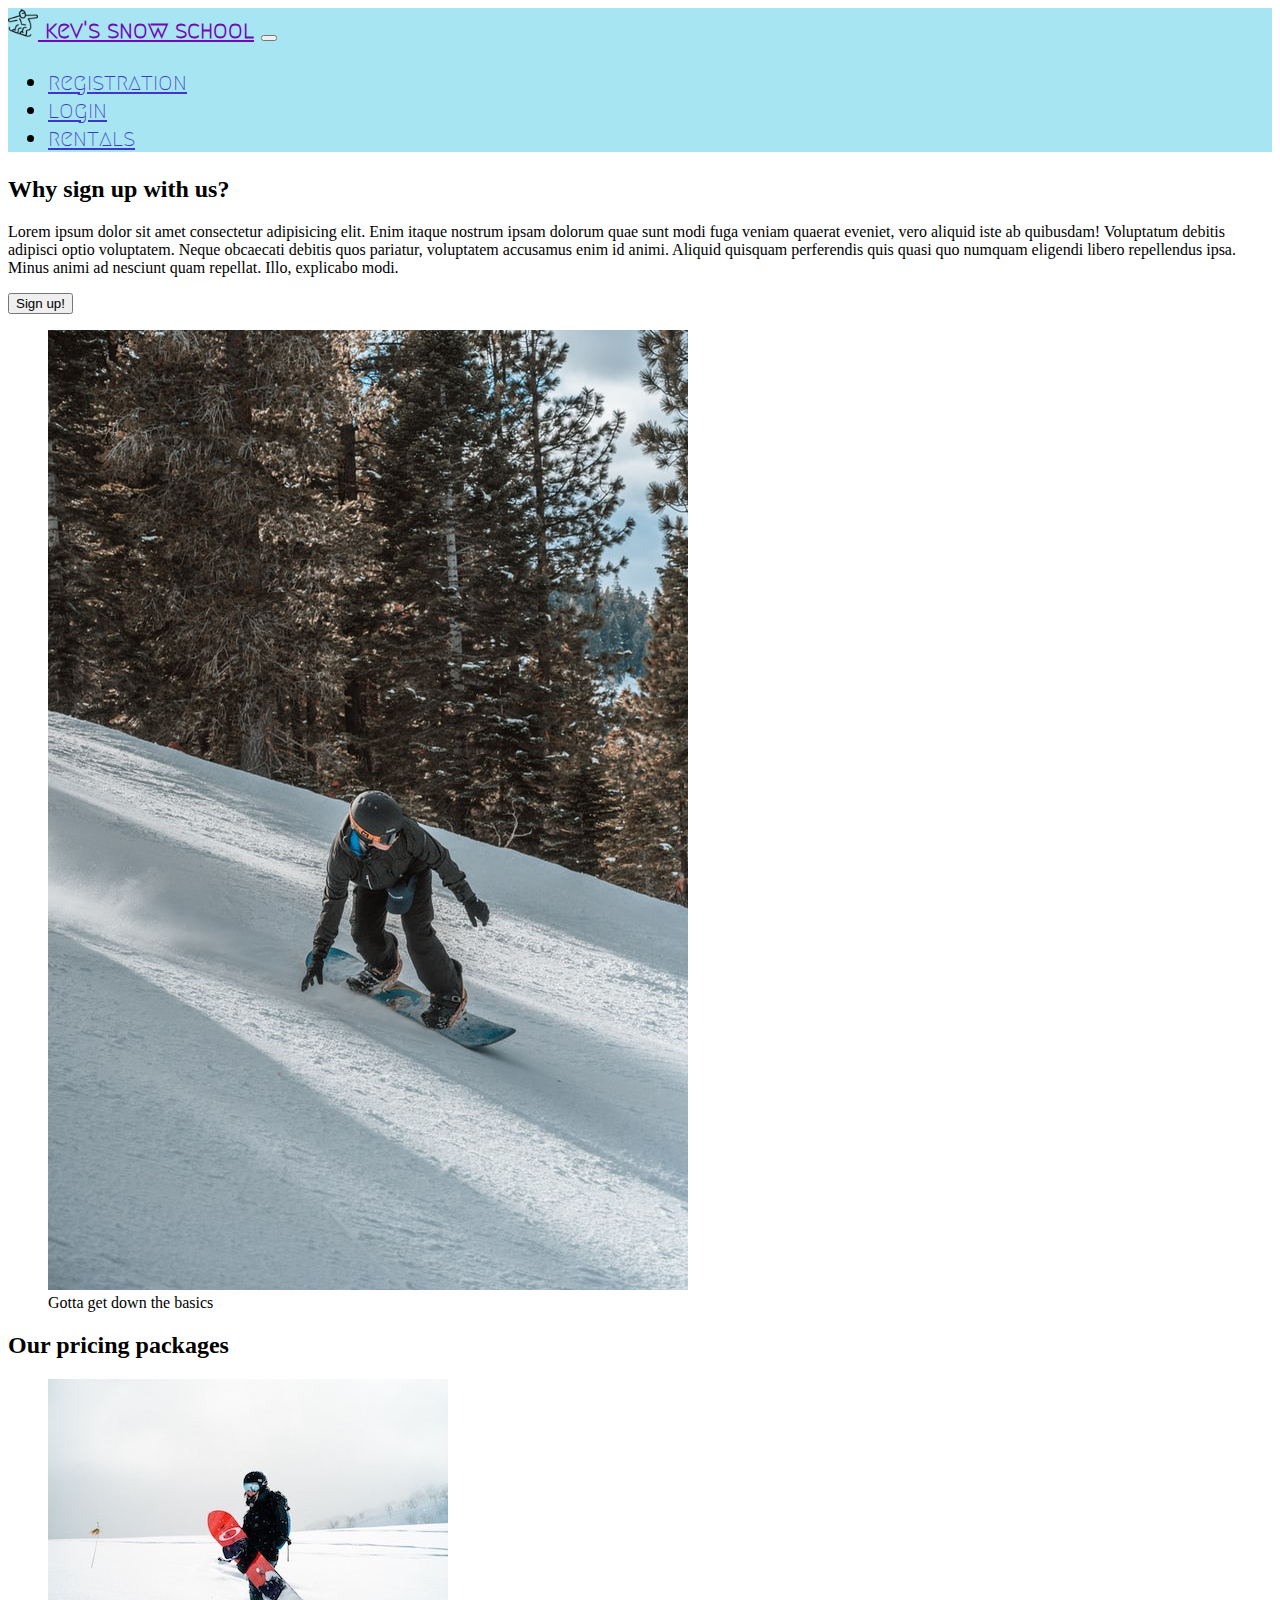
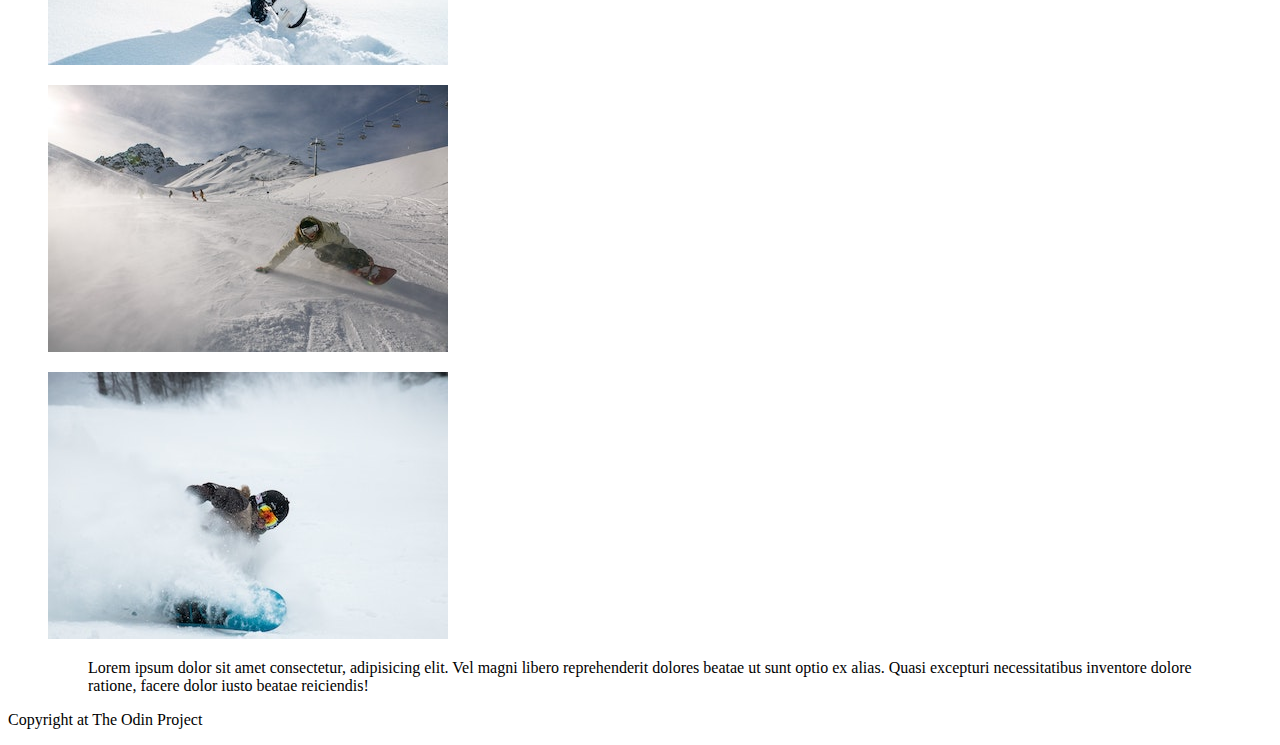
==== pricing.html @ 2f9ed6b0 "Created basic HTML layout" ====
<!DOCTYPE html>
<html lang="en">

<head>
    <meta charset="UTF-8">
    <meta http-equiv="X-UA-Compatible" content="IE=edge">
    <meta name="viewport" content="width=device-width, initial-scale=1.0">
    <title>Pricing Page</title>
    <link rel="stylesheet" href="pricing.css">
    <link rel="stylesheet" href="navbar.css">
    <link rel="stylesheet" href="navbar.js">
    <!-- Bootstrap -->
    <link rel="stylesheet" href="https://cdn.jsdelivr.net/npm/bootstrap@4.5.3/dist/css/bootstrap.min.css"
        integrity="sha384-TX8t27EcRE3e/ihU7zmQxVncDAy5uIKz4rEkgIXeMed4M0jlfIDPvg6uqKI2xXr2" crossorigin="anonymous">
    <!-- Fonts -->
    <link rel="preconnect" href="https://fonts.googleapis.com">
    <link rel="preconnect" href="https://fonts.gstatic.com" crossorigin>
    <link href="https://fonts.googleapis.com/css2?family=Megrim&display=swap" rel="stylesheet">

    <link rel="preconnect" href="https://fonts.googleapis.com">
    <link rel="preconnect" href="https://fonts.gstatic.com" crossorigin>
    <link href="https://fonts.googleapis.com/css2?family=Quicksand&display=swap" rel="stylesheet">

</head>

<body>
    <nav id="mainNavbar" class="navbar navbar-light navbar-expand-md py-0">
        <a class="navbar-brand" href="#">
            <img src="images/snowboarder.png" width="30" height="30" alt="" loading="lazy">
        </a>
        <a class="navbar-brand" href="index.html"><strong>kev's snow school</strong></a>
        <button class="navbar-toggler" type="button" data-toggle="collapse" data-target="#navLinks"
            aria-controls="navbarSupportedContent" aria-expanded="false" aria-label="Toggle navigation">
            <span class="navbar-toggler-icon"></span>
        </button>

        <div class="collapse navbar-collapse" id="navLinks">
            <ul class="navbar-nav">
                <li class="nav-item">
                    <a href="registration.html" class="nav-link">registration</a>
                </li>
                <li class="nav-item">
                    <a href="login.html" class="nav-link">login</a>
                </li>
                <li class="nav-item">
                    <a href="rentals.html" class="nav-link">rentals</a>
                </li>
            </ul>
        </div>
    </nav>

    <div id="container1">
        <div class="box1">
            <h2>Why sign up with us?</h2>
            <p>Lorem ipsum dolor sit amet consectetur adipisicing elit. Enim itaque nostrum ipsam dolorum quae sunt modi
                fuga veniam quaerat eveniet, vero aliquid iste ab quibusdam! Voluptatum debitis adipisci optio
                voluptatem.
                Neque obcaecati debitis quos pariatur, voluptatem accusamus enim id animi. Aliquid quisquam perferendis
                quis quasi quo numquam eligendi libero repellendus ipsa. Minus animi ad nesciunt quam repellat. Illo,
                explicabo modi.</p>
            <button class="signup" type="button">Sign up!</button>
        </div>

        <div class="box1">
            <figure>
                <img src="images/intro-pricing.jpg" alt="">
                <figcaption>Gotta get down the basics</figcaption>
            </figure>
        </div>
    </div>

    <div id="container2">
        <h2>Our pricing packages</h2>
        <div class="box2">
            <figure>
                <img src="images/beginner.jpg" alt="">
                <figcaption></figcaption>
            </figure>
        </div>
        <div class="box2">
            <figure>
                <img src="images/intermediate.jpg" alt="">
                <figcaption></figcaption>
            </figure>
        </div>
        <div class="box2">
            <figure>
                <img src="images/advanced.jpg" alt="">
                <figcaption></figcaption>
            </figure>
        </div>
    </div>

    <div id="container3">
        <figure>
            <blockquote cite="#">
                <p>Lorem ipsum dolor sit amet consectetur, adipisicing elit. Vel magni libero reprehenderit dolores
                    beatae ut sunt optio ex alias. Quasi excepturi necessitatibus inventore dolore ratione, facere dolor
                    iusto beatae reiciendis!</p>
            </blockquote>
            <figcaption><cite></cite></figcaption>
        </figure>
    </div>

    <footer>
        <p>Copyright at The Odin Project</p>
    </footer>


</body>

</html>
---- navbar.css ----
.navbar-brand {
    font-weight: 900;
}

#mainNavbar {
    font-size: 1.5rem;
    font-weight: 550;
    font-family: 'Megrim', cursive;
    background-color: #00b4d858;

}

#mainNavbar .nav-link {
    color: #3f37c9;
}

#mainNavbar .nav-link:hover {
    color: #7209b7;
}

#mainNavbar .navbar-brand {
    color: #7209b7;
}

.navbar.scrolled {
    background: #00b4d8;
    transition: background 1s;
}
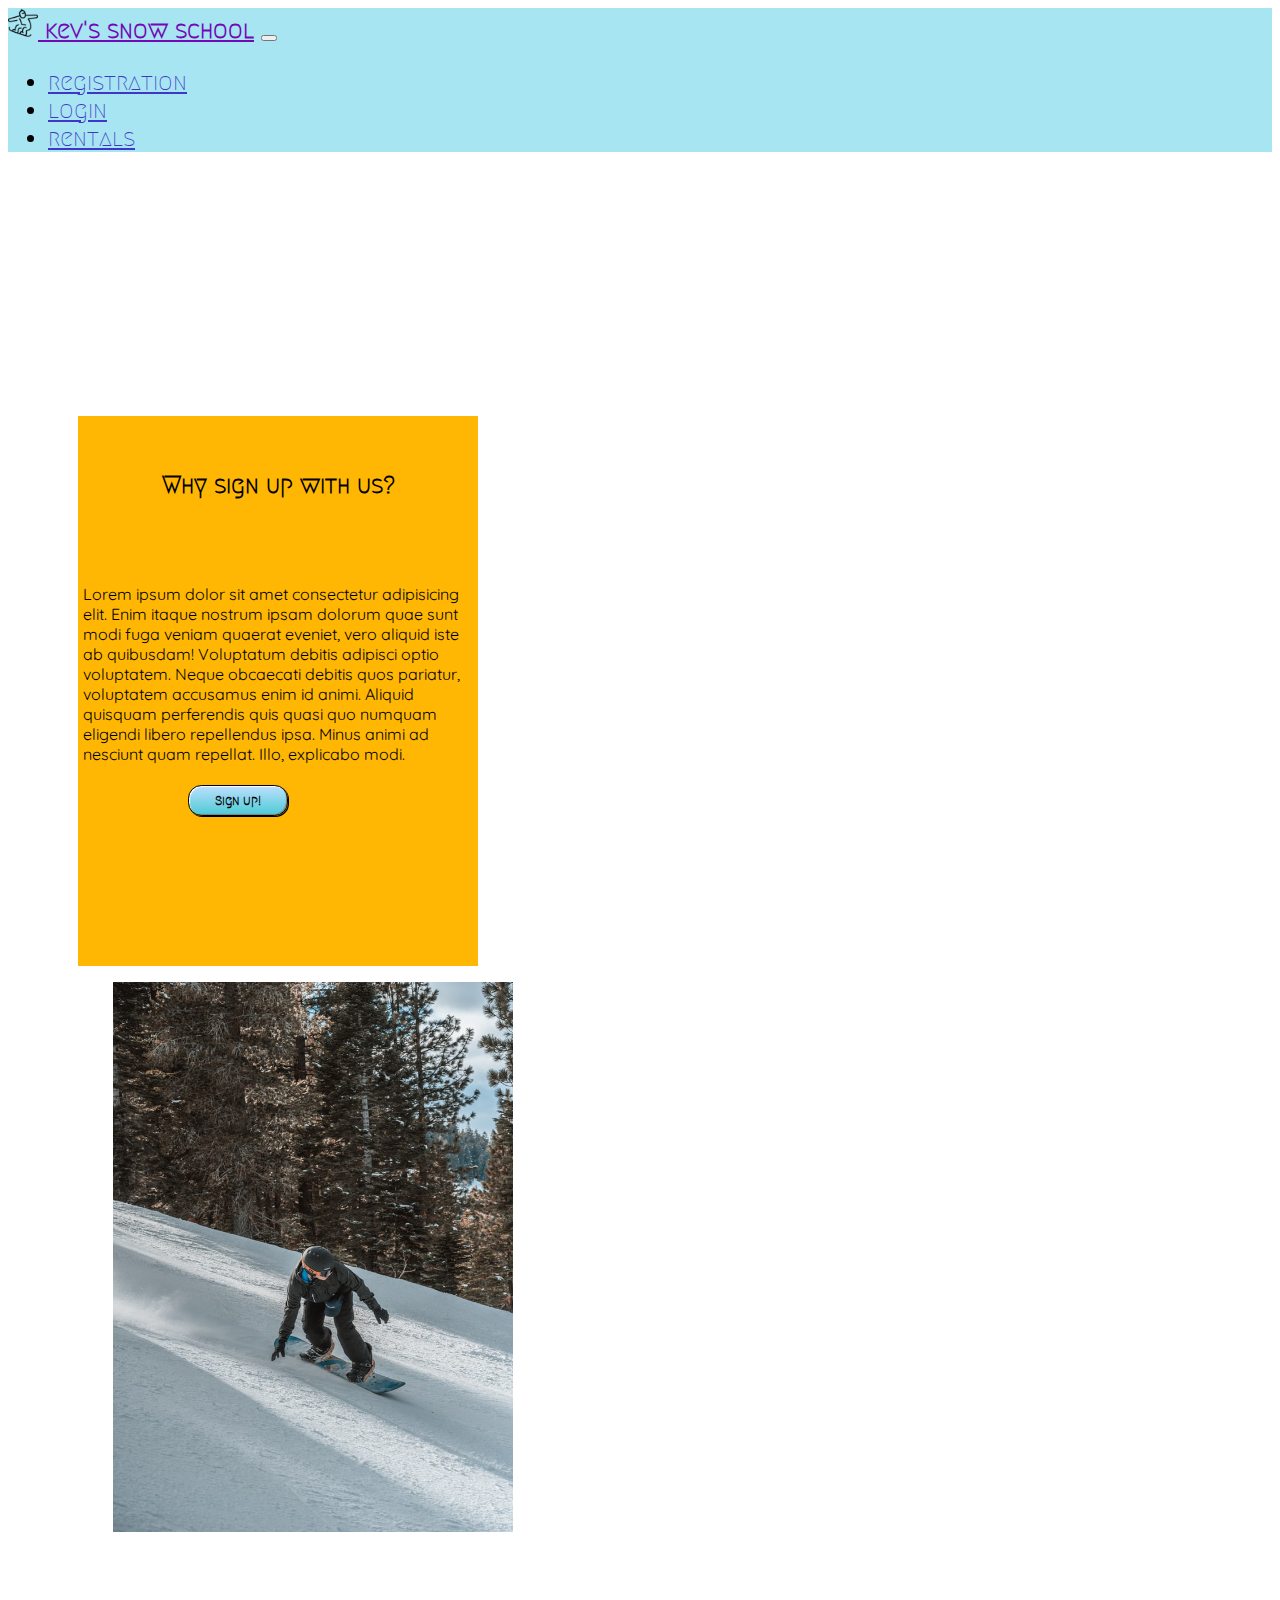
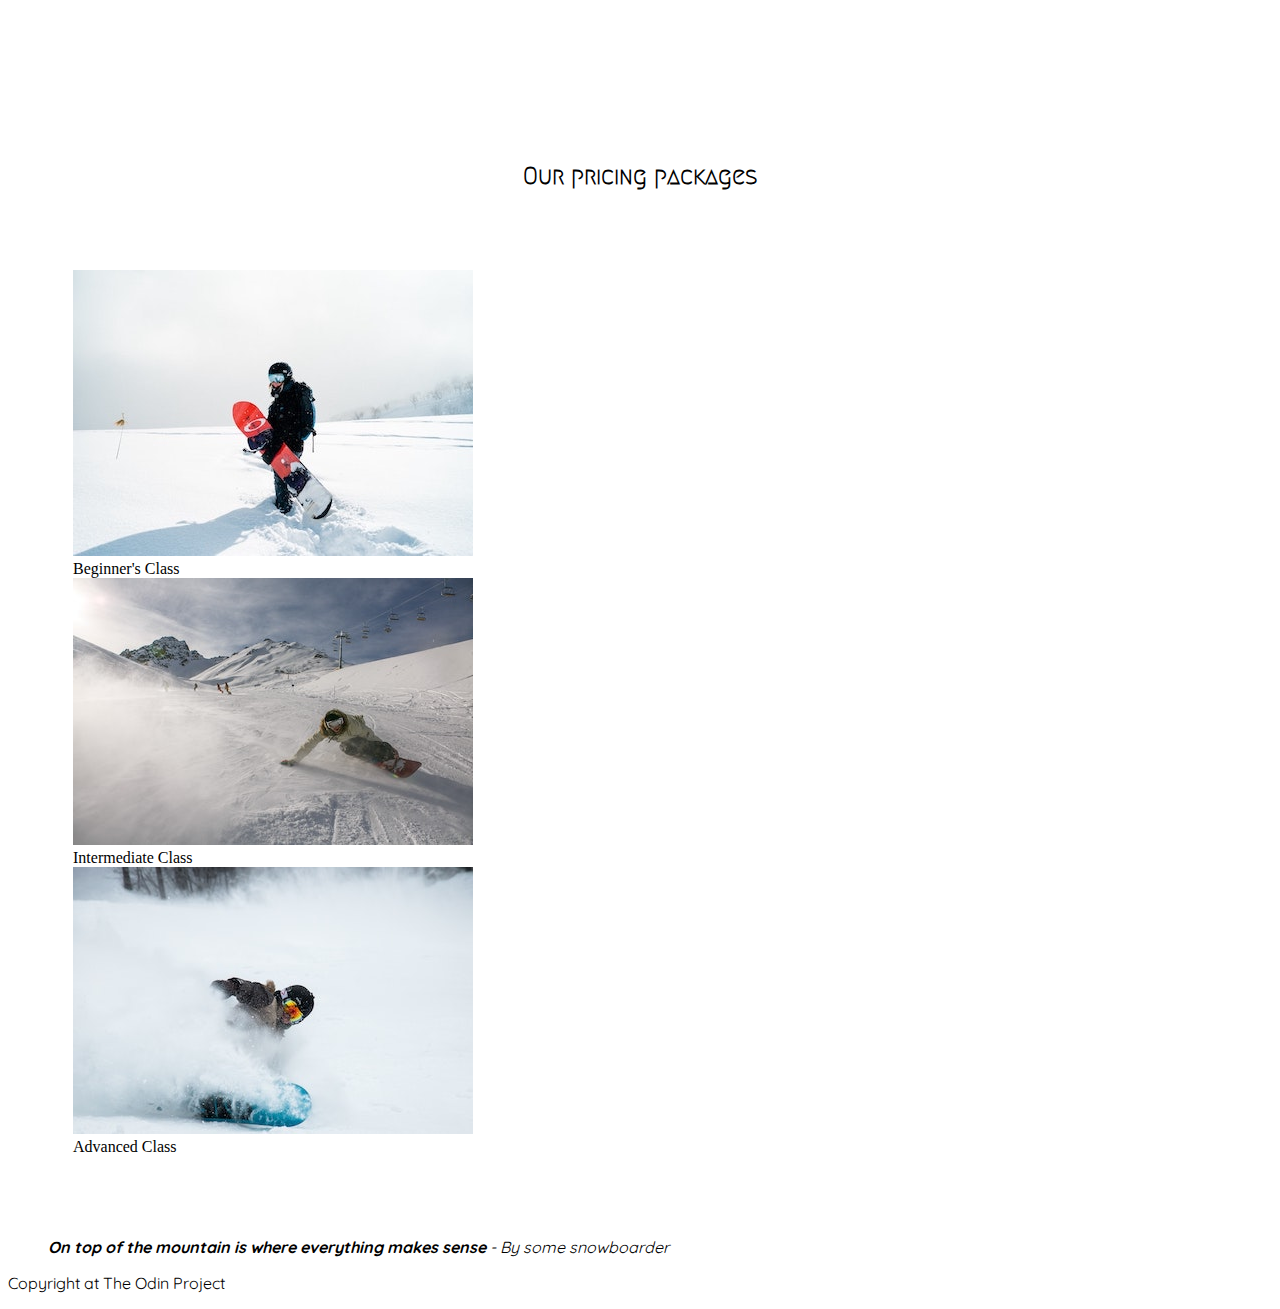
==== commit 2da284b5: "Modified pricing page, attempted to add background video that sits behind the first container,but to" ====
--- a/pricing.html
+++ b/pricing.html
@@ -24,7 +24,7 @@
 </head>
 
 <body>
-    <nav id="mainNavbar" class="navbar navbar-light navbar-expand-md py-0">
+    <nav id="mainNavbar" class="navbar navbar-light navbar-expand-md py-0 fixed-top">
         <a class="navbar-brand" href="#">
             <img src="images/snowboarder.png" width="30" height="30" alt="" loading="lazy">
         </a>
@@ -49,57 +49,71 @@
         </div>
     </nav>
 
-    <div id="container1">
-        <div class="box1">
-            <h2>Why sign up with us?</h2>
-            <p>Lorem ipsum dolor sit amet consectetur adipisicing elit. Enim itaque nostrum ipsam dolorum quae sunt modi
-                fuga veniam quaerat eveniet, vero aliquid iste ab quibusdam! Voluptatum debitis adipisci optio
-                voluptatem.
-                Neque obcaecati debitis quos pariatur, voluptatem accusamus enim id animi. Aliquid quisquam perferendis
-                quis quasi quo numquam eligendi libero repellendus ipsa. Minus animi ad nesciunt quam repellat. Illo,
-                explicabo modi.</p>
-            <button class="signup" type="button">Sign up!</button>
-        </div>
+    <div class="backgroundContainer">
+        <video id="background" muted autoplay loop>
+            <source src="images/ski_resort.mp4" type="video/mp4">
+        </video>
+    </div>
 
-        <div class="box1">
-            <figure>
-                <img src="images/intro-pricing.jpg" alt="">
-                <figcaption>Gotta get down the basics</figcaption>
-            </figure>
+    <div class="container">
+        <div class="row justify-content-center py-0">
+            <div id="box1" class="col-4">
+                <h2>Why sign up with us?</h2>
+                <p id="text">Lorem ipsum dolor sit amet consectetur adipisicing elit. Enim itaque nostrum ipsam
+                    dolorum
+                    quae sunt modi
+                    fuga veniam quaerat eveniet, vero aliquid iste ab quibusdam! Voluptatum debitis adipisci optio
+                    voluptatem.
+                    Neque obcaecati debitis quos pariatur, voluptatem accusamus enim id animi. Aliquid quisquam
+                    perferendis
+                    quis quasi quo numquam eligendi libero repellendus ipsa. Minus animi ad nesciunt quam repellat.
+                    Illo,
+                    explicabo modi.</p>
+                <button class="signup" type="button">Sign up!</button>
+            </div>
+
+
+            <div class="col-4">
+                <figure>
+                    <img id="welcome-img" src="images/intro-pricing.jpg" alt="">
+                </figure>
+            </div>
         </div>
     </div>
 
-    <div id="container2">
+
+    <div class="container">
         <h2>Our pricing packages</h2>
-        <div class="box2">
-            <figure>
+        <div class="d-flex justify-content-around">
+            <div class="col-3 ml-5">
+
                 <img src="images/beginner.jpg" alt="">
-                <figcaption></figcaption>
-            </figure>
-        </div>
-        <div class="box2">
-            <figure>
+                <figcaption>Beginner's Class</figcaption>
+
+            </div>
+            <div class="col-3 ml-5">
+
                 <img src="images/intermediate.jpg" alt="">
-                <figcaption></figcaption>
-            </figure>
-        </div>
-        <div class="box2">
-            <figure>
+                <figcaption>Intermediate Class</figcaption>
+
+            </div>
+            <div class="col-3 ml-5">
+
                 <img src="images/advanced.jpg" alt="">
-                <figcaption></figcaption>
-            </figure>
+                <figcaption>Advanced Class</figcaption>
+
+            </div>
         </div>
     </div>
 
+
     <div id="container3">
-        <figure>
-            <blockquote cite="#">
-                <p>Lorem ipsum dolor sit amet consectetur, adipisicing elit. Vel magni libero reprehenderit dolores
-                    beatae ut sunt optio ex alias. Quasi excepturi necessitatibus inventore dolore ratione, facere dolor
-                    iusto beatae reiciendis!</p>
-            </blockquote>
-            <figcaption><cite></cite></figcaption>
-        </figure>
+
+        <blockquote cite="#">
+            <p><cite><strong>On top of the mountain is where everything makes sense</strong> - By some snowboarder
+            </p>
+        </blockquote>
+
     </div>
 
     <footer>
--- a/pricing.css
+++ b/pricing.css
@@ -0,0 +1,77 @@
+.container {
+  padding: 65px;
+}
+
+#background {
+  display: block;
+  width: 100%;
+  height: 100%;
+  object-fit: cover;
+  object-position: center;
+}
+
+#container2 {
+  display: flex;
+  justify-content: space-around;
+  background-color: blue;
+}
+
+#welcome-img {
+  width: 400px;
+  height: 550px;
+}
+
+#box1 {
+  width: 400px;
+  height: 550px;
+  background-color: #ffb703;
+  margin-left: 5px;
+  margin-right: 5px;
+}
+
+.box2 {
+  width: 900px;
+  margin: 15px;
+}
+
+h1,
+h2 {
+  font-family: 'Megrim', cursive;
+  padding: 55px;
+  text-align: center;
+  margin: 25px;
+}
+
+p {
+  font-family: 'Quicksand', sans-serif;
+  font-size: 16px;
+}
+
+#text {
+  padding: 5px;
+}
+
+.signup {
+  position: relative;
+  bottom: 30px;
+  left: 80px;
+  background: linear-gradient(#bde0fe, #4dcad5);
+  font-family: 'Megrim', cursive;
+  font-weight: bold;
+  margin: 30px;
+  width: 100px;
+  border-width: 1px;
+  border-style: solid;
+  padding: 0.5em 1em;
+  border-radius: 1em;
+  box-shadow: inset 1px 1px 1px white, 1px 1px black, inset -1px -1px 1px grey;
+  transition: background-color 0.5s, border-radius 0.5s, box-shadow 0.5s, transform 0.5s;
+}
+
+.signup:hover {
+  font-family: 'Megrim', cursive;
+  font-weight: bold;
+  box-shadow: 1px 1px 1px #8be3eb;
+  transform: translateY(-0.5em);
+  cursor: pointer;
+}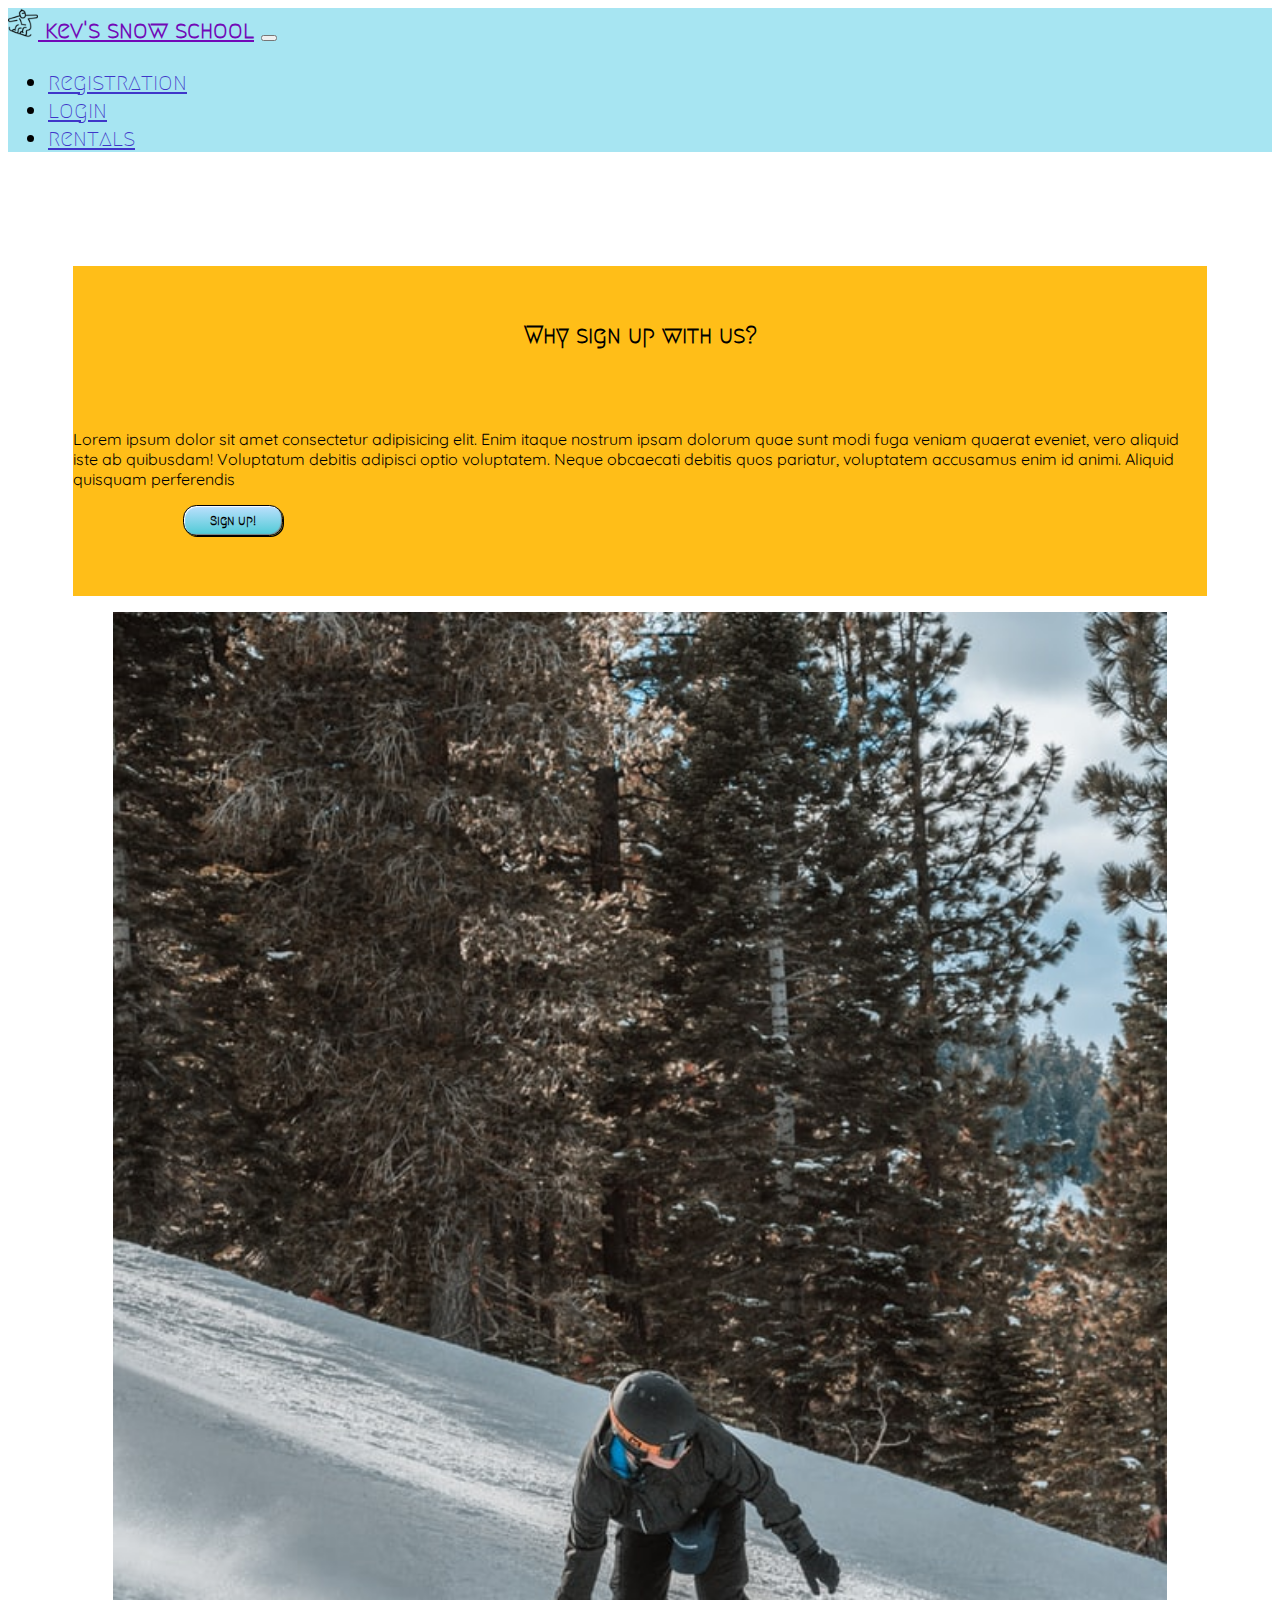
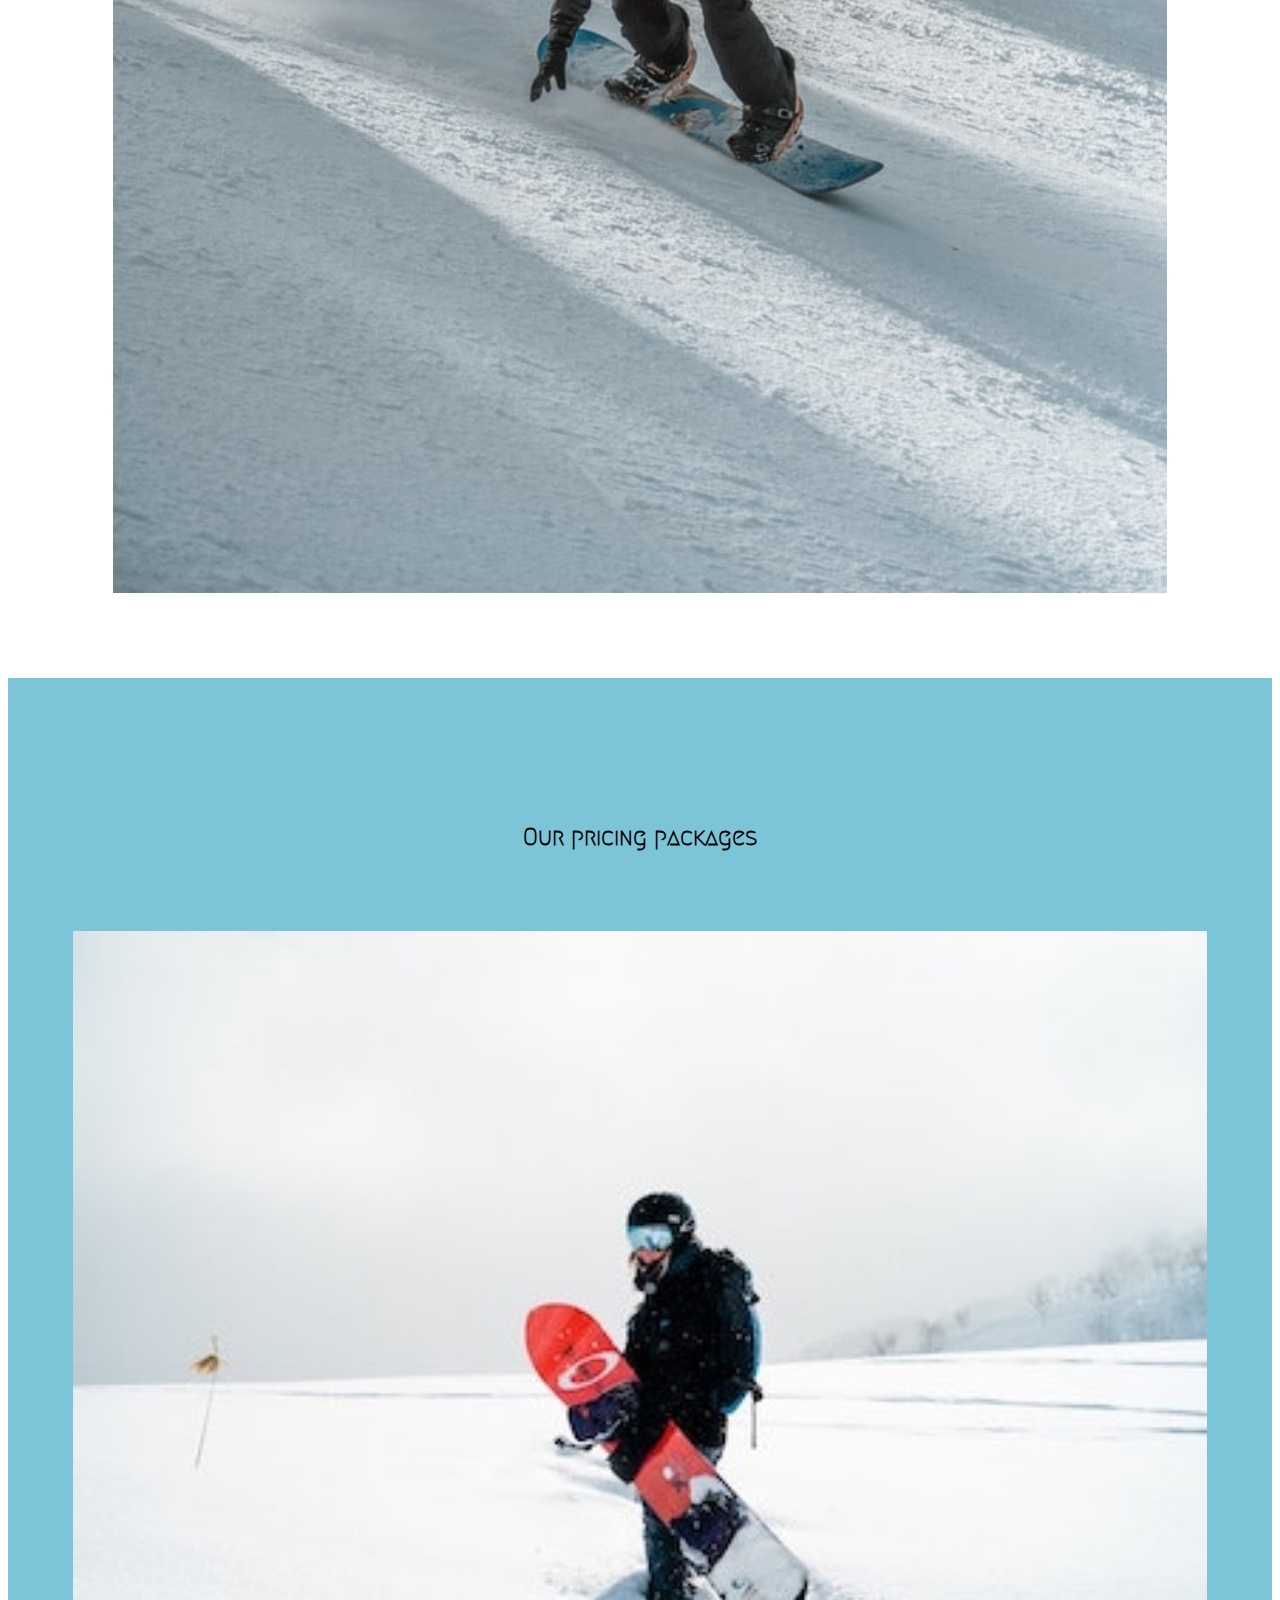
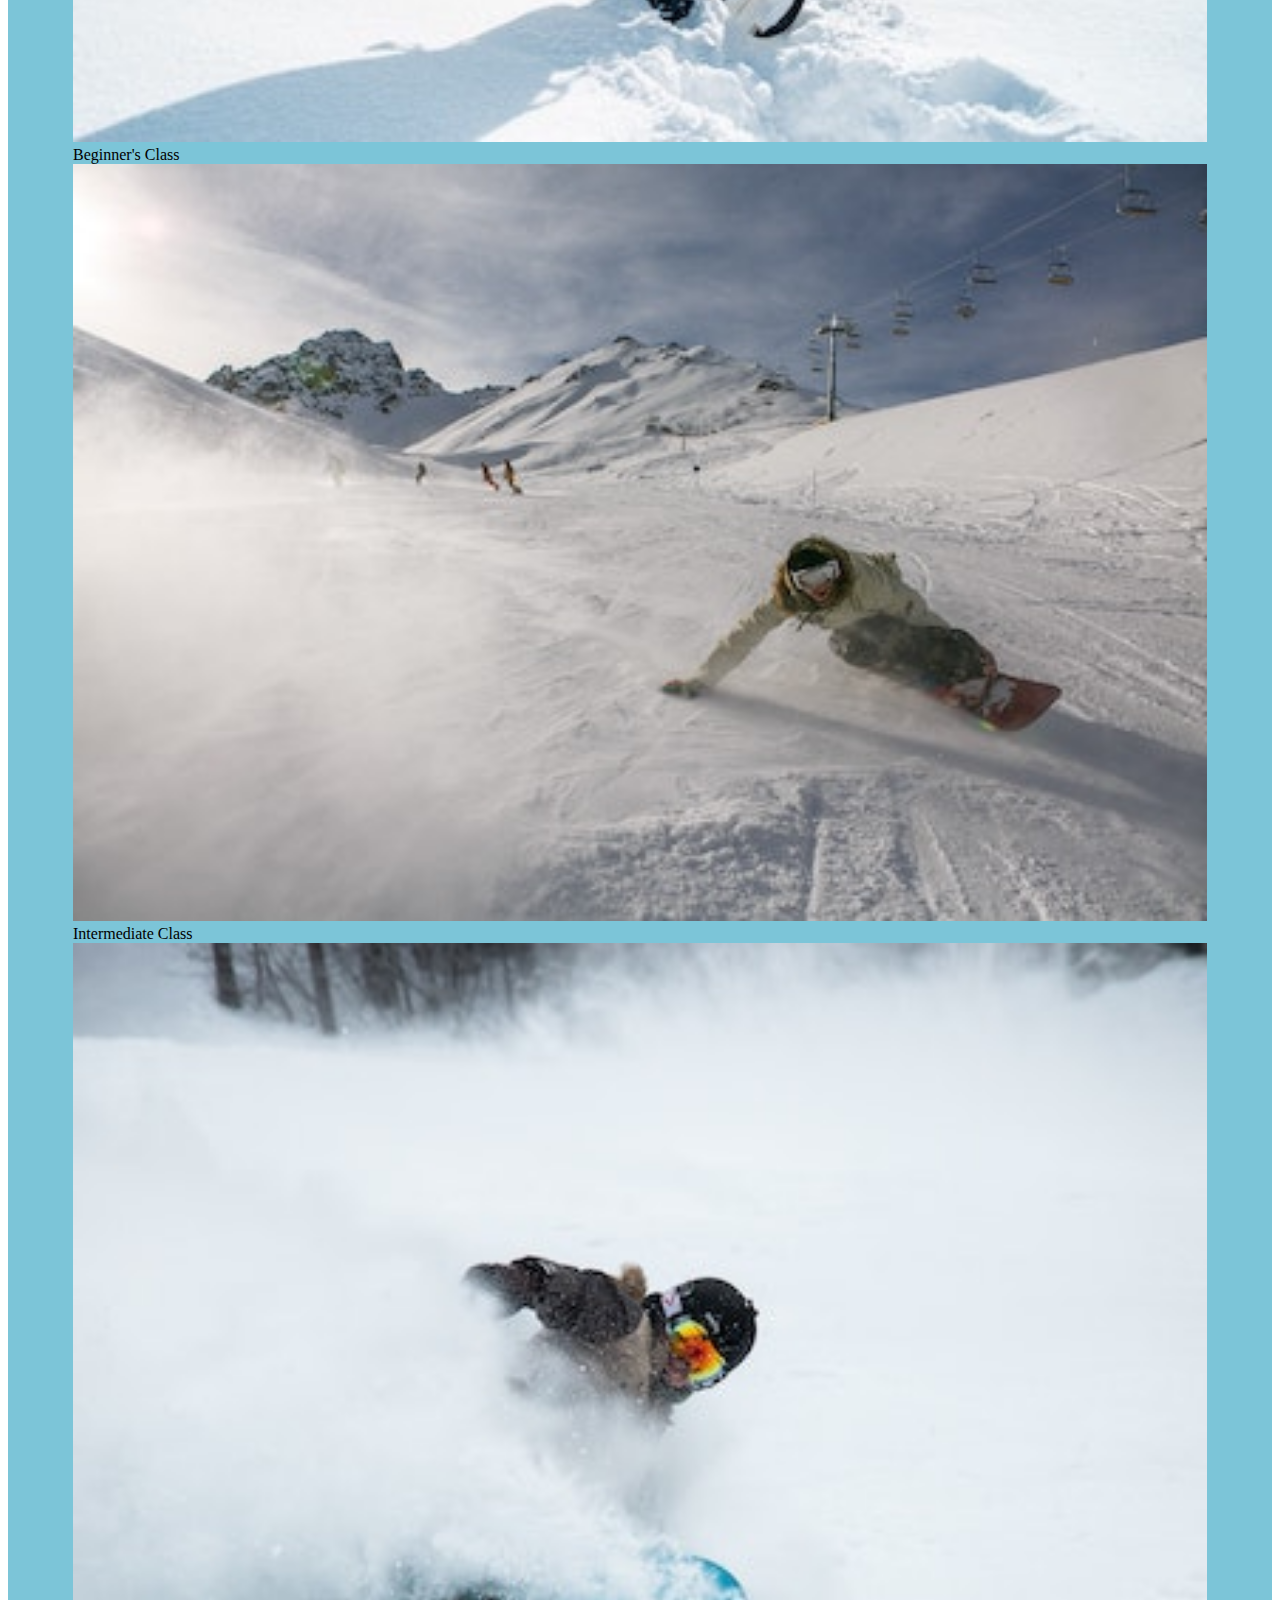
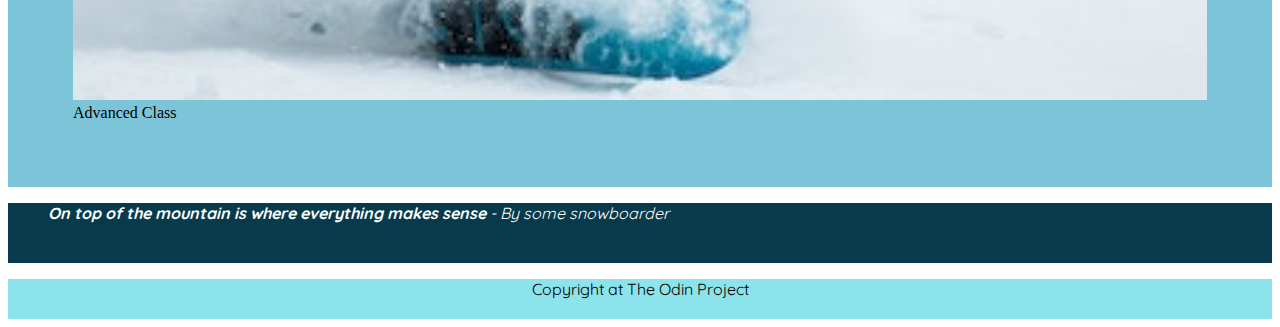
==== commit 410dc673: "Added colors, adjusted dimensions, added video to background using position:absolute" ====
--- a/pricing.html
+++ b/pricing.html
@@ -50,26 +50,24 @@
     </nav>
 
     <div class="backgroundContainer">
-        <video id="background" muted autoplay loop>
-            <source src="images/ski_resort.mp4" type="video/mp4">
+        <video id="bg-video" muted autoplay loop>
+            <source src="images/classes-vid.mp4" type="video/mp4">
         </video>
     </div>
-
     <div class="container">
         <div class="row justify-content-center py-0">
-            <div id="box1" class="col-4">
+            <div id="box1" class="col-4 p-3 text-center">
                 <h2>Why sign up with us?</h2>
-                <p id="text">Lorem ipsum dolor sit amet consectetur adipisicing elit. Enim itaque nostrum ipsam
+                <p>Lorem ipsum dolor sit amet consectetur adipisicing elit. Enim itaque nostrum ipsam
                     dolorum
                     quae sunt modi
                     fuga veniam quaerat eveniet, vero aliquid iste ab quibusdam! Voluptatum debitis adipisci optio
                     voluptatem.
                     Neque obcaecati debitis quos pariatur, voluptatem accusamus enim id animi. Aliquid quisquam
-                    perferendis
-                    quis quasi quo numquam eligendi libero repellendus ipsa. Minus animi ad nesciunt quam repellat.
-                    Illo,
-                    explicabo modi.</p>
-                <button class="signup" type="button">Sign up!</button>
+                    perferendis</p>
+                <div class="col-4 justify-content-center ">
+                    <button class="signup" type="button">Sign up!</button>
+                </div>
             </div>
 
 
@@ -81,39 +79,37 @@
         </div>
     </div>
 
+    <div class="backgroundContainer1">
+        <div class="container">
+            <h2>Our pricing packages</h2>
+            <div class="d-flex justify-content-around">
+                <div class="col-3 ml-5">
 
-    <div class="container">
-        <h2>Our pricing packages</h2>
-        <div class="d-flex justify-content-around">
-            <div class="col-3 ml-5">
+                    <img class="class-img" src="images/beginner.jpg" alt="">
+                    <figcaption>Beginner's Class</figcaption>
 
-                <img src="images/beginner.jpg" alt="">
-                <figcaption>Beginner's Class</figcaption>
+                </div>
+                <div class="col-3 ml-5">
 
-            </div>
-            <div class="col-3 ml-5">
+                    <img class="class-img" src="images/intermediate.jpg" alt="">
+                    <figcaption>Intermediate Class</figcaption>
 
-                <img src="images/intermediate.jpg" alt="">
-                <figcaption>Intermediate Class</figcaption>
+                </div>
+                <div class="col-3 ml-5">
 
-            </div>
-            <div class="col-3 ml-5">
+                    <img class="class-img" src="images/advanced.jpg" alt="">
+                    <figcaption>Advanced Class</figcaption>
 
-                <img src="images/advanced.jpg" alt="">
-                <figcaption>Advanced Class</figcaption>
-
+                </div>
             </div>
         </div>
     </div>
 
-
-    <div id="container3">
-
+    <div id="quote" class="text-center">
         <blockquote cite="#">
             <p><cite><strong>On top of the mountain is where everything makes sense</strong> - By some snowboarder
             </p>
         </blockquote>
-
     </div>
 
     <footer>
--- a/pricing.css
+++ b/pricing.css
@@ -2,36 +2,31 @@
   padding: 65px;
 }
 
-#background {
-  display: block;
+#bg-video {
+  position: absolute;
   width: 100%;
   height: 100%;
   object-fit: cover;
   object-position: center;
 }
 
-#container2 {
-  display: flex;
-  justify-content: space-around;
-  background-color: blue;
+#welcome-img {
+  width: 100%;
+  height: 100%;
 }
 
-#welcome-img {
-  width: 400px;
-  height: 550px;
+.class-img {
+  width: 100%;
+  height: 100%;
+  object-fit: contain;
 }
 
 #box1 {
-  width: 400px;
-  height: 550px;
-  background-color: #ffb703;
-  margin-left: 5px;
-  margin-right: 5px;
+  background-color: #ffb803ea;
 }
 
-.box2 {
-  width: 900px;
-  margin: 15px;
+.backgroundContainer1 {
+  background-color: #219dbc96;
 }
 
 h1,
@@ -40,6 +35,7 @@
   padding: 55px;
   text-align: center;
   margin: 25px;
+  font-weight: 700;
 }
 
 p {
@@ -47,8 +43,18 @@
   font-size: 16px;
 }
 
-#text {
-  padding: 5px;
+footer {
+  text-align: center;
+  background-color: #8be3eb;
+  width: 100%;
+  height: 40px;
+}
+
+#quote {
+  background-color: #073b4c;
+  color: white;
+  width: 100%;
+  height: 60px;
 }
 
 .signup {
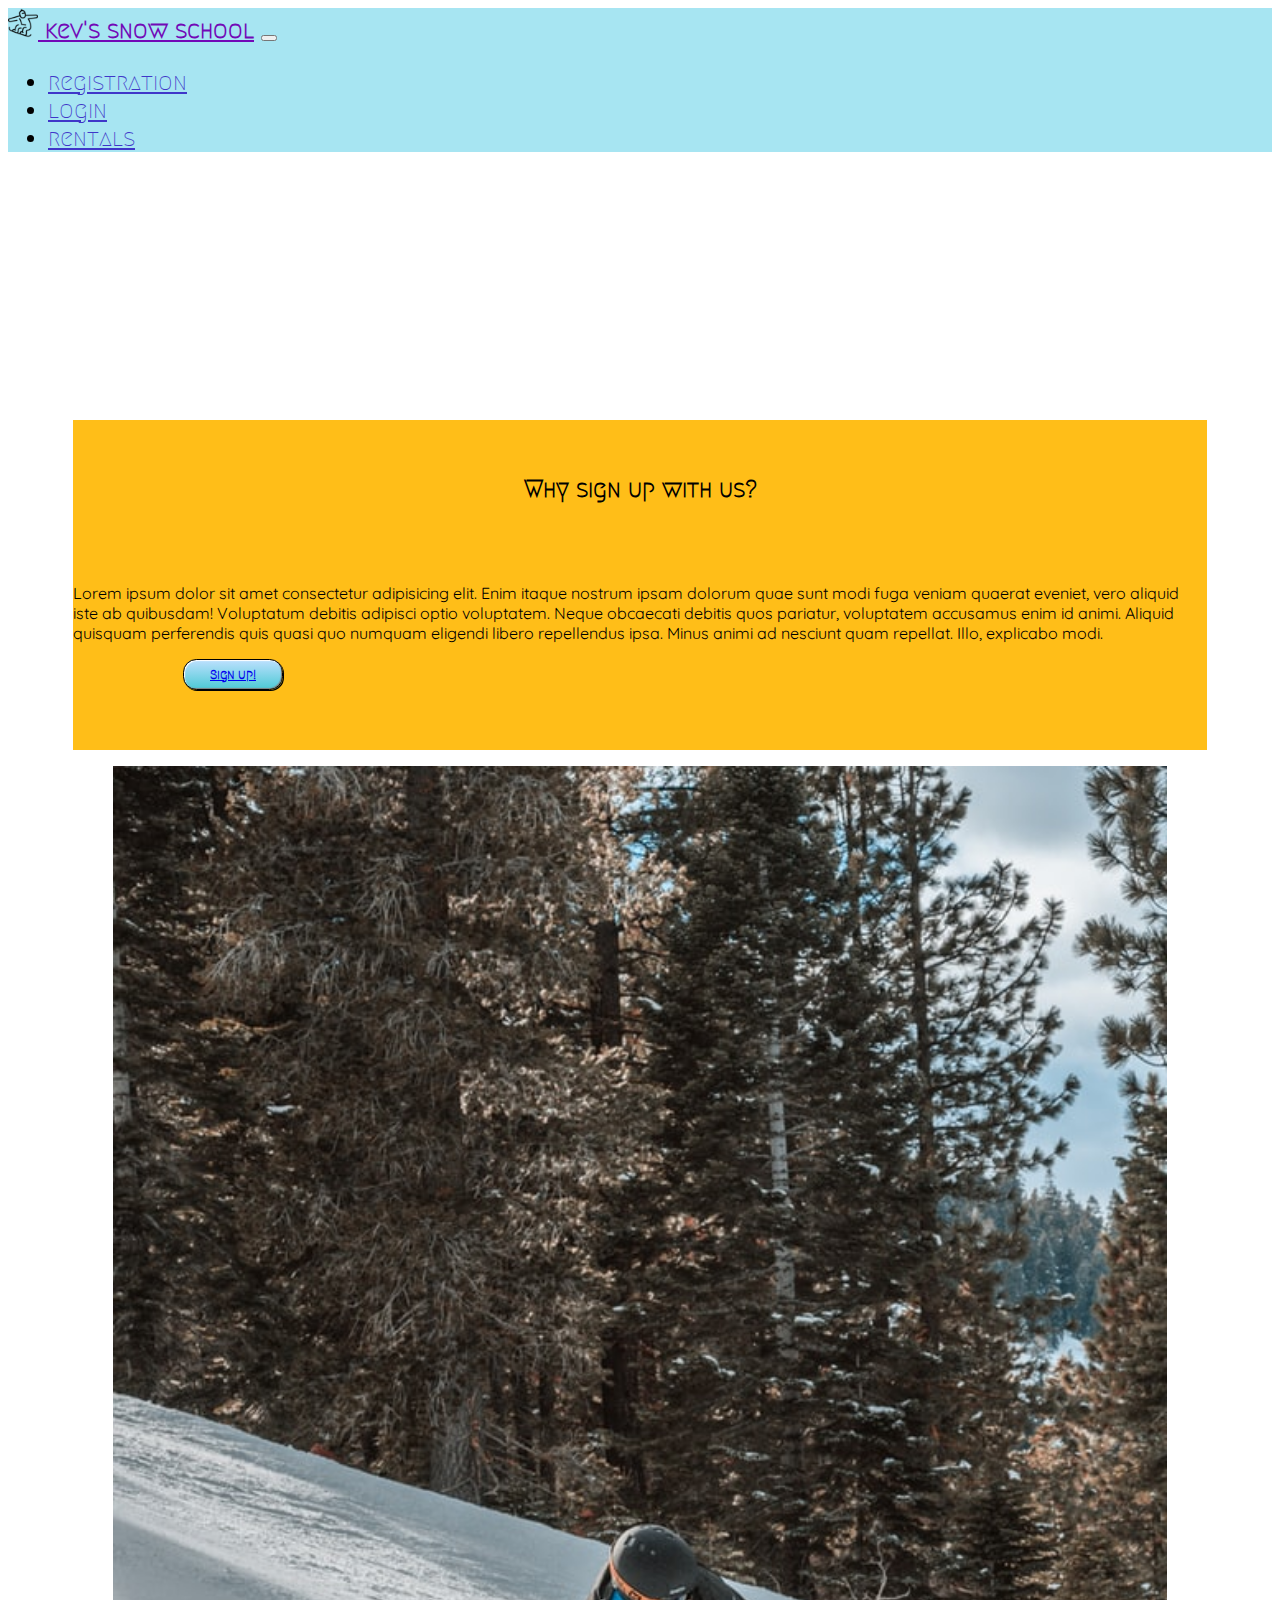
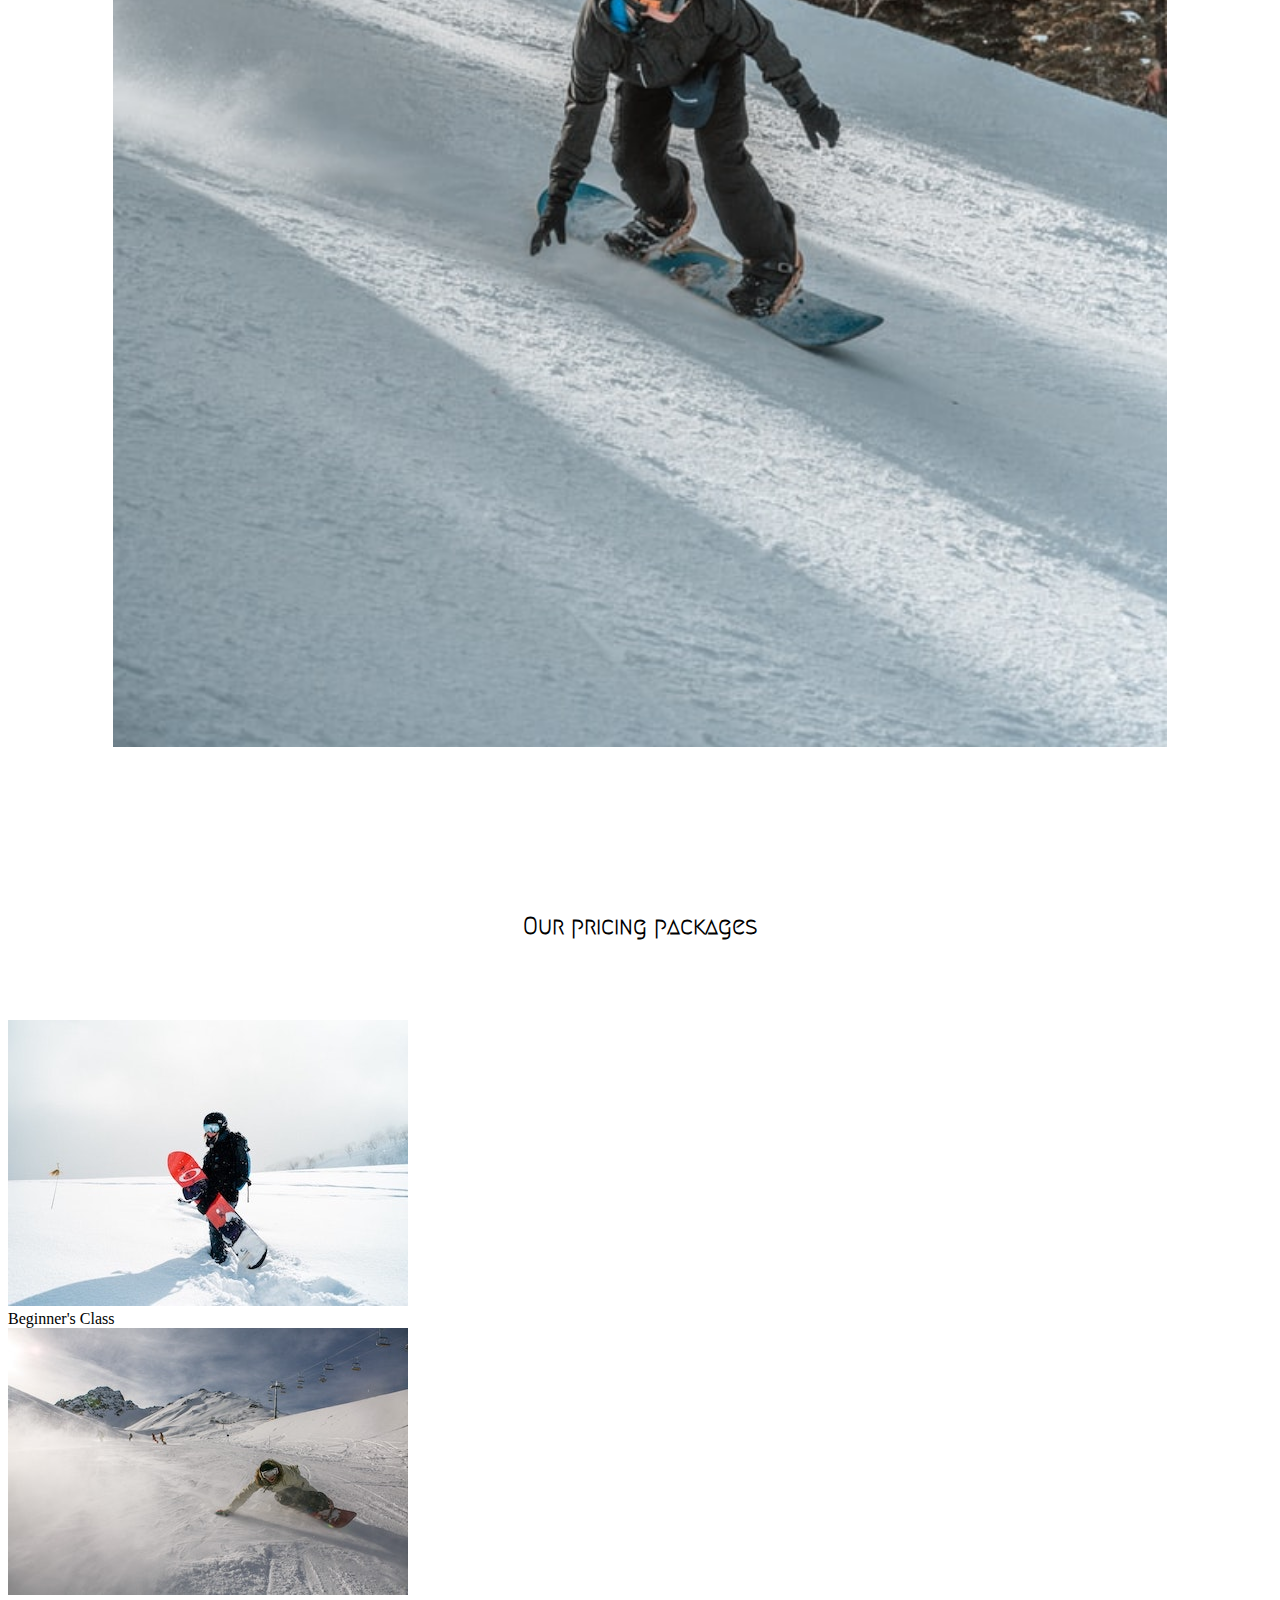
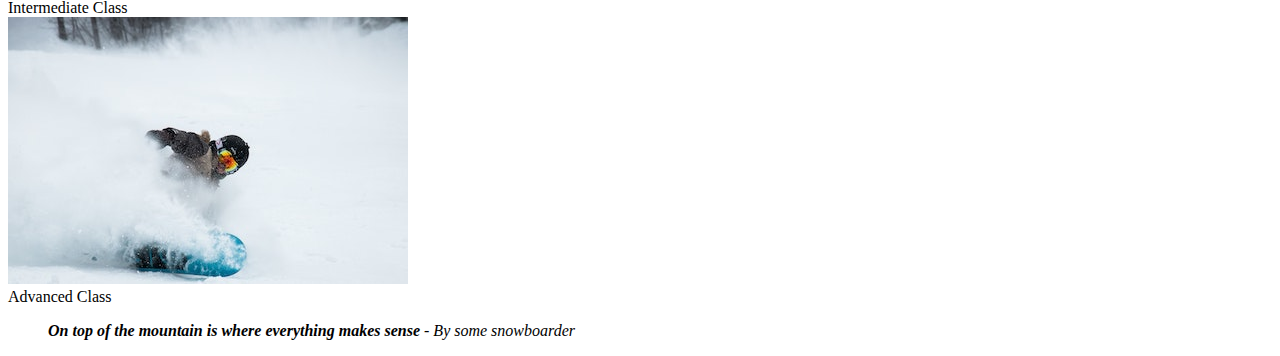
==== commit e6705012: "Fixed up CSS for pricing page" ====
--- a/pricing.html
+++ b/pricing.html
@@ -49,25 +49,27 @@
         </div>
     </nav>
 
-    <div class="backgroundContainer">
-        <video id="bg-video" muted autoplay loop>
-            <source src="images/classes-vid.mp4" type="video/mp4">
+    <div class="videoBackground">
+        <video id="background" muted autoplay loop>
+            <source src="images/ski_resort.mp4" type="video/mp4">
         </video>
     </div>
+
     <div class="container">
         <div class="row justify-content-center py-0">
-            <div id="box1" class="col-4 p-3 text-center">
+            <div id="box1" class="col-4">
                 <h2>Why sign up with us?</h2>
-                <p>Lorem ipsum dolor sit amet consectetur adipisicing elit. Enim itaque nostrum ipsam
+                <p id="text">Lorem ipsum dolor sit amet consectetur adipisicing elit. Enim itaque nostrum ipsam
                     dolorum
                     quae sunt modi
                     fuga veniam quaerat eveniet, vero aliquid iste ab quibusdam! Voluptatum debitis adipisci optio
                     voluptatem.
                     Neque obcaecati debitis quos pariatur, voluptatem accusamus enim id animi. Aliquid quisquam
-                    perferendis</p>
-                <div class="col-4 justify-content-center ">
-                    <button class="signup" type="button">Sign up!</button>
-                </div>
+                    perferendis
+                    quis quasi quo numquam eligendi libero repellendus ipsa. Minus animi ad nesciunt quam repellat.
+                    Illo,
+                    explicabo modi.</p>
+                <button class="signup" type="button"><a href="registration.html">Sign up!</a></button>
             </div>
 
 
@@ -79,43 +81,39 @@
         </div>
     </div>
 
-    <div class="backgroundContainer1">
-        <div class="container">
-            <h2>Our pricing packages</h2>
-            <div class="d-flex justify-content-around">
-                <div class="col-3 ml-5">
 
-                    <img class="class-img" src="images/beginner.jpg" alt="">
-                    <figcaption>Beginner's Class</figcaption>
 
-                </div>
-                <div class="col-3 ml-5">
+    <h2>Our pricing packages</h2>
+    <div class="container-fluid px-0">
+        <div class="d-flex justify-content-around align-items-center p-3">
+            <div class="col-3 ml-5">
 
-                    <img class="class-img" src="images/intermediate.jpg" alt="">
-                    <figcaption>Intermediate Class</figcaption>
+                <img src="images/beginner.jpg" alt="">
+                <figcaption>Beginner's Class</figcaption>
 
-                </div>
-                <div class="col-3 ml-5">
+            </div>
+            <div class="col-3 ml-5">
 
-                    <img class="class-img" src="images/advanced.jpg" alt="">
-                    <figcaption>Advanced Class</figcaption>
+                <img src="images/intermediate.jpg" alt="">
+                <figcaption>Intermediate Class</figcaption>
 
-                </div>
+            </div>
+            <div class="col-3 ml-5">
+
+                <img src="images/advanced.jpg" alt="">
+                <figcaption>Advanced Class</figcaption>
+
             </div>
         </div>
     </div>
 
-    <div id="quote" class="text-center">
+
+    <div class="mx-auto p-5" style="width: 900px">
         <blockquote cite="#">
-            <p><cite><strong>On top of the mountain is where everything makes sense</strong> - By some snowboarder
-            </p>
+            <cite><strong>On top of the mountain is where everything makes sense</strong> - By some snowboarder
+            </cite>
         </blockquote>
     </div>
-
-    <footer>
-        <p>Copyright at The Odin Project</p>
-    </footer>
-
 
 </body>
 
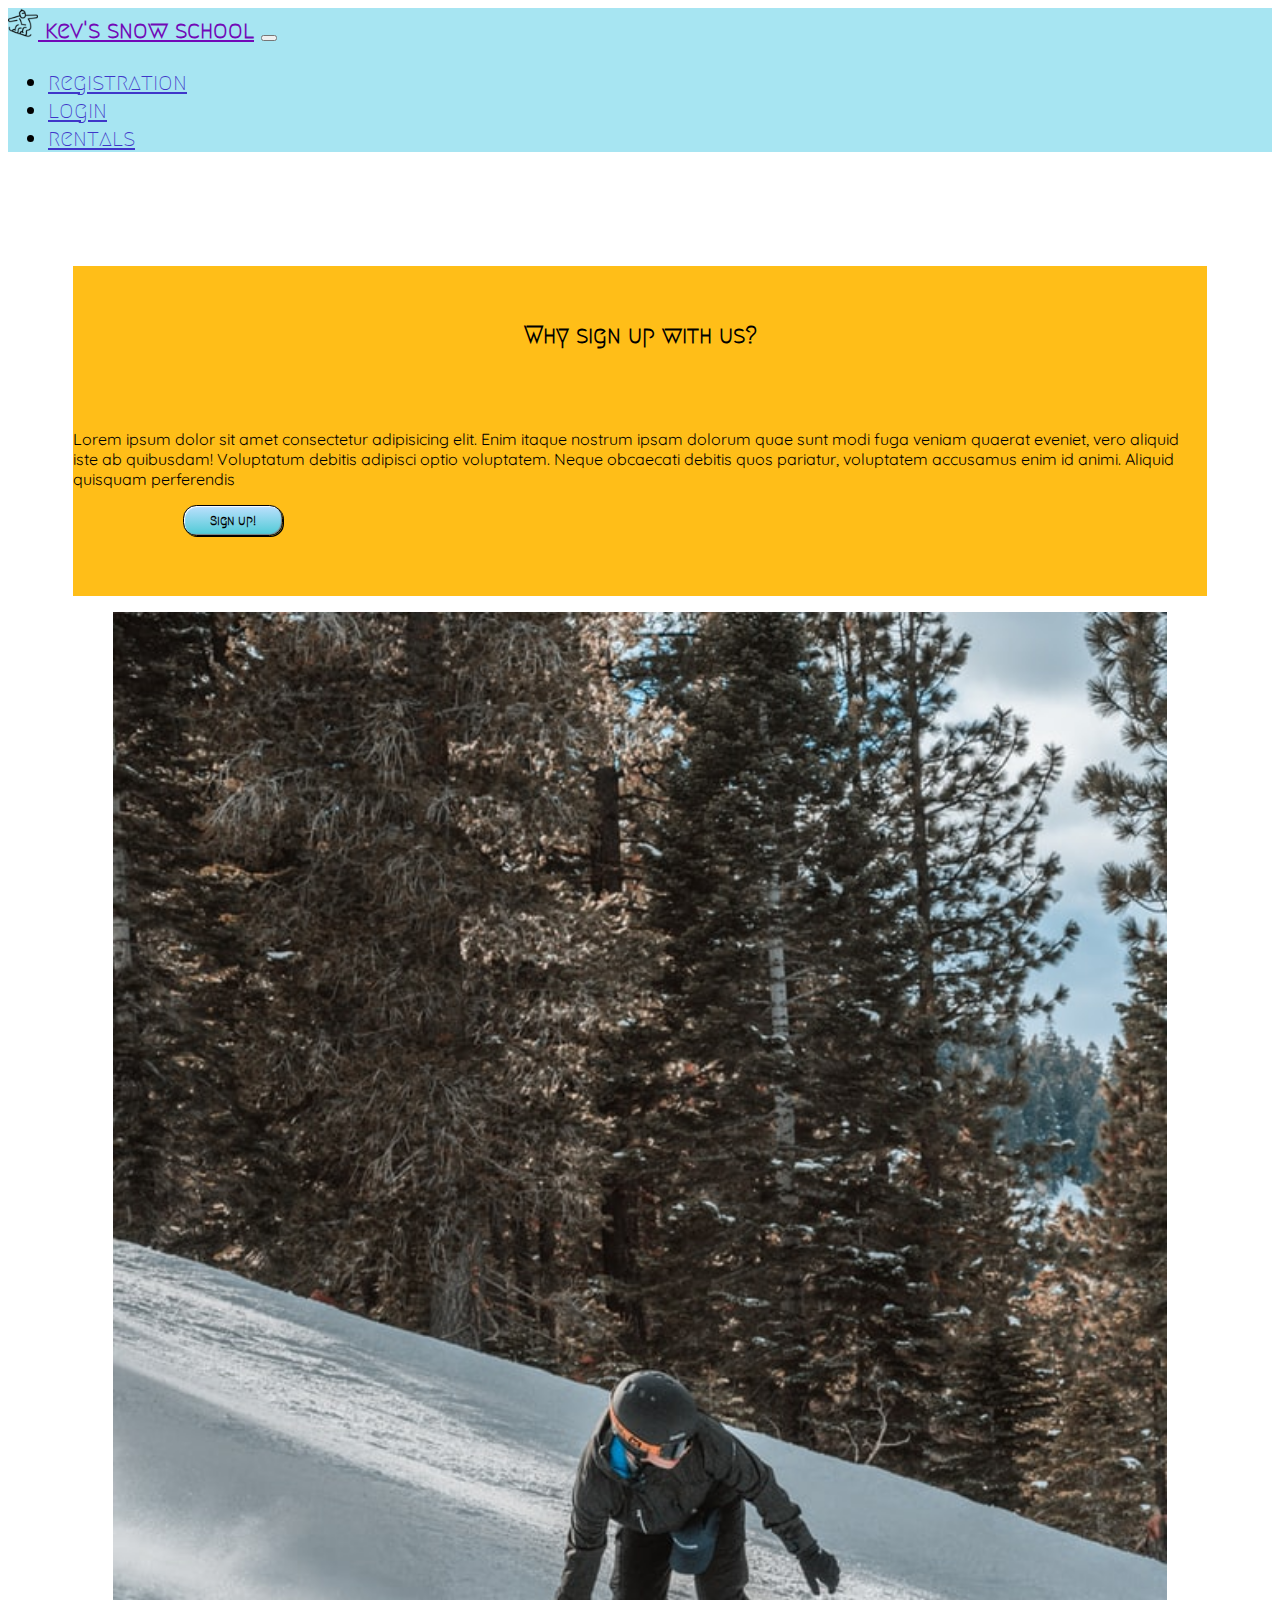
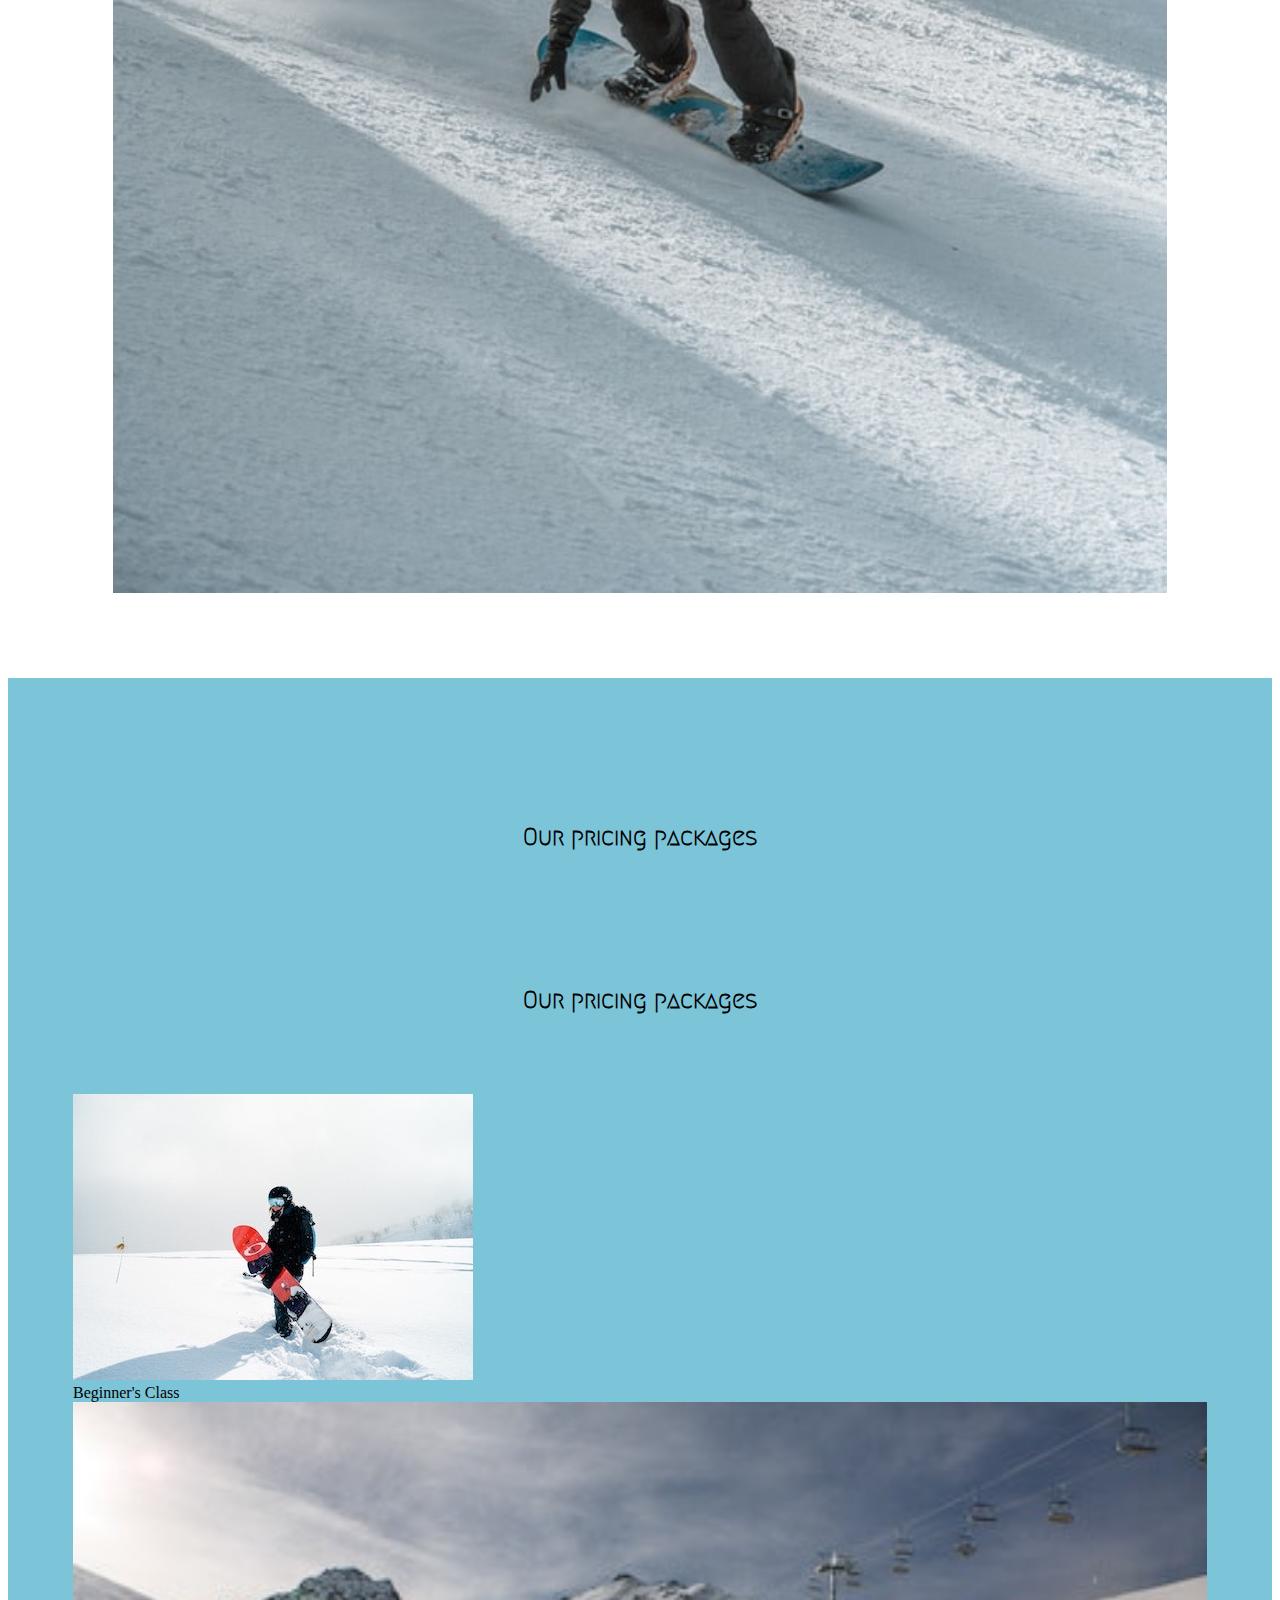
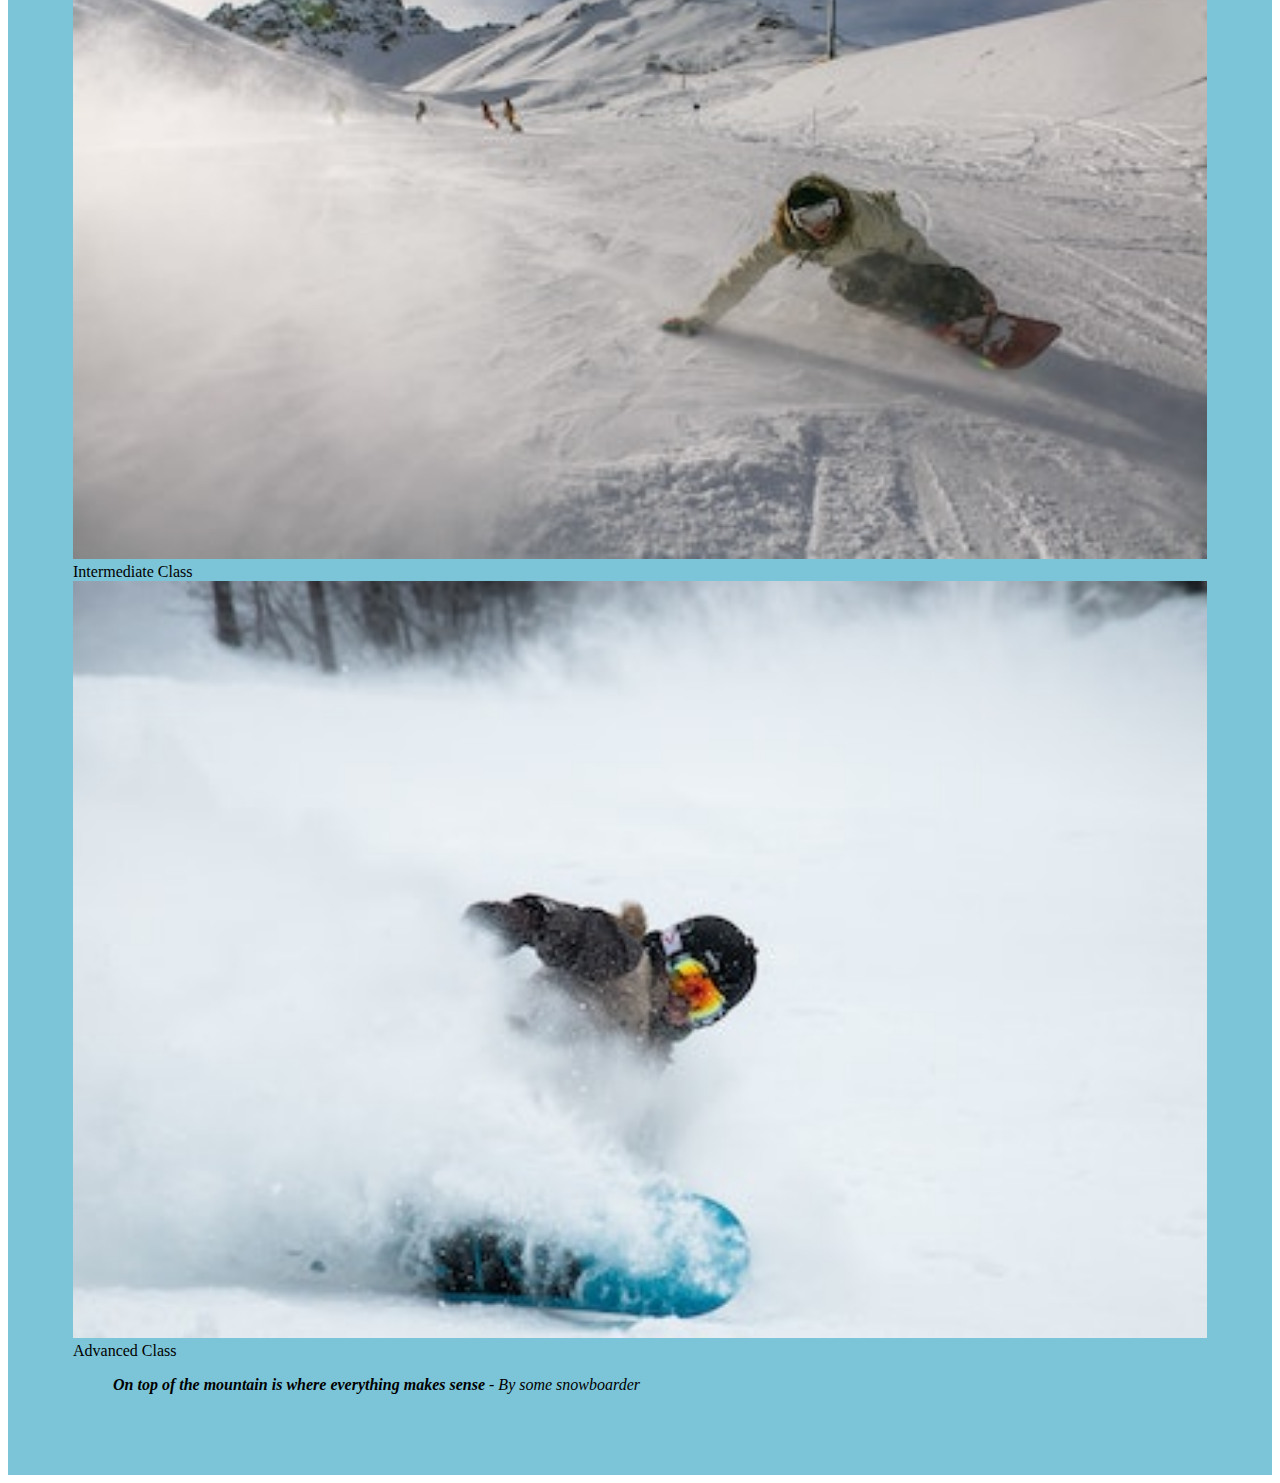
==== commit 78c339f0: "Merge branch 'main' of github.com:kebin20/snowboardschool" ====
--- a/pricing.html
+++ b/pricing.html
@@ -49,27 +49,25 @@
         </div>
     </nav>
 
-    <div class="videoBackground">
-        <video id="background" muted autoplay loop>
-            <source src="images/ski_resort.mp4" type="video/mp4">
+    <div class="backgroundContainer">
+        <video id="bg-video" muted autoplay loop>
+            <source src="images/classes-vid.mp4" type="video/mp4">
         </video>
     </div>
-
     <div class="container">
         <div class="row justify-content-center py-0">
-            <div id="box1" class="col-4">
+            <div id="box1" class="col-4 p-3 text-center">
                 <h2>Why sign up with us?</h2>
-                <p id="text">Lorem ipsum dolor sit amet consectetur adipisicing elit. Enim itaque nostrum ipsam
+                <p>Lorem ipsum dolor sit amet consectetur adipisicing elit. Enim itaque nostrum ipsam
                     dolorum
                     quae sunt modi
                     fuga veniam quaerat eveniet, vero aliquid iste ab quibusdam! Voluptatum debitis adipisci optio
                     voluptatem.
                     Neque obcaecati debitis quos pariatur, voluptatem accusamus enim id animi. Aliquid quisquam
-                    perferendis
-                    quis quasi quo numquam eligendi libero repellendus ipsa. Minus animi ad nesciunt quam repellat.
-                    Illo,
-                    explicabo modi.</p>
-                <button class="signup" type="button"><a href="registration.html">Sign up!</a></button>
+                    perferendis</p>
+                <div class="col-4 justify-content-center ">
+                    <button class="signup" type="button">Sign up!</button>
+                </div>
             </div>
 
 
@@ -81,6 +79,11 @@
         </div>
     </div>
 
+    <div class="backgroundContainer1">
+        <div class="container">
+            <h2>Our pricing packages</h2>
+            <div class="d-flex justify-content-around">
+                <div class="col-3 ml-5">
 
 
     <h2>Our pricing packages</h2>
@@ -91,18 +94,19 @@
                 <img src="images/beginner.jpg" alt="">
                 <figcaption>Beginner's Class</figcaption>
 
-            </div>
-            <div class="col-3 ml-5">
+                </div>
+                <div class="col-3 ml-5">
 
-                <img src="images/intermediate.jpg" alt="">
-                <figcaption>Intermediate Class</figcaption>
+                    <img class="class-img" src="images/intermediate.jpg" alt="">
+                    <figcaption>Intermediate Class</figcaption>
 
-            </div>
-            <div class="col-3 ml-5">
+                </div>
+                <div class="col-3 ml-5">
 
-                <img src="images/advanced.jpg" alt="">
-                <figcaption>Advanced Class</figcaption>
+                    <img class="class-img" src="images/advanced.jpg" alt="">
+                    <figcaption>Advanced Class</figcaption>
 
+                </div>
             </div>
         </div>
     </div>
